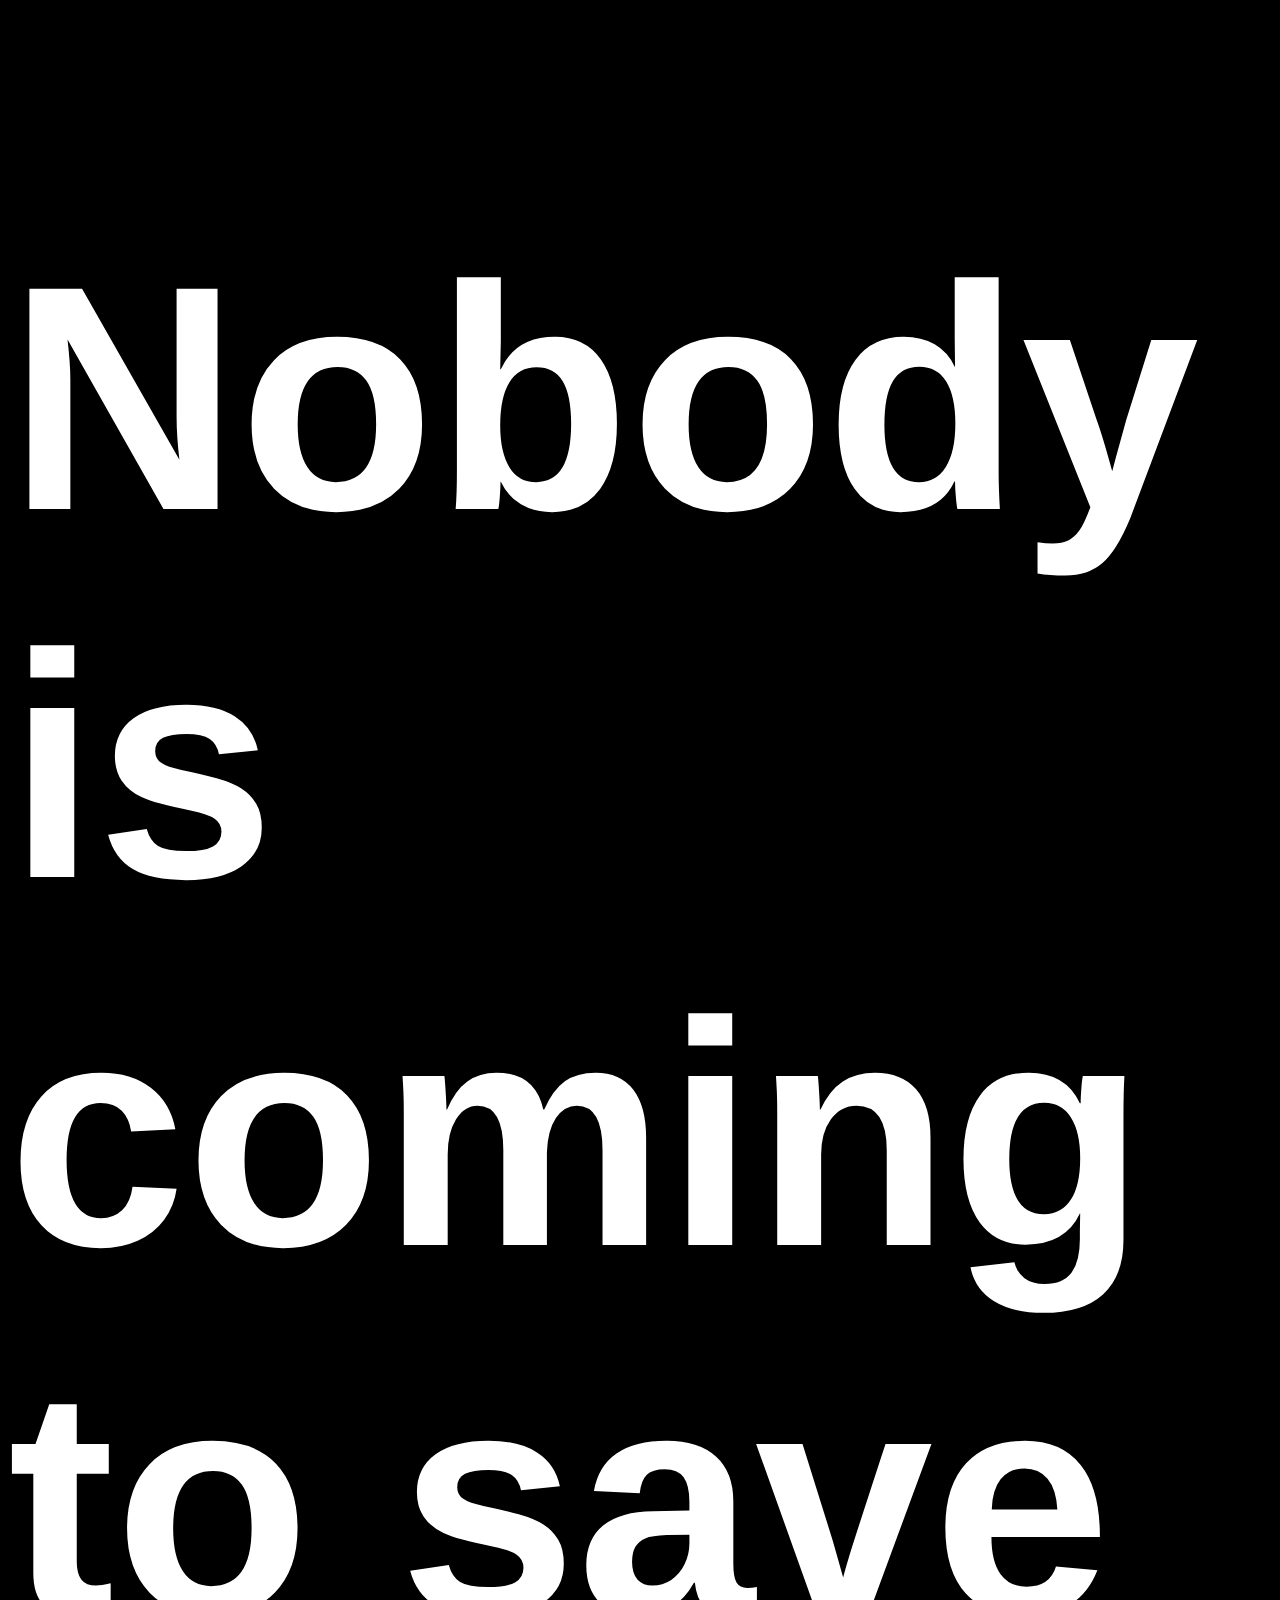
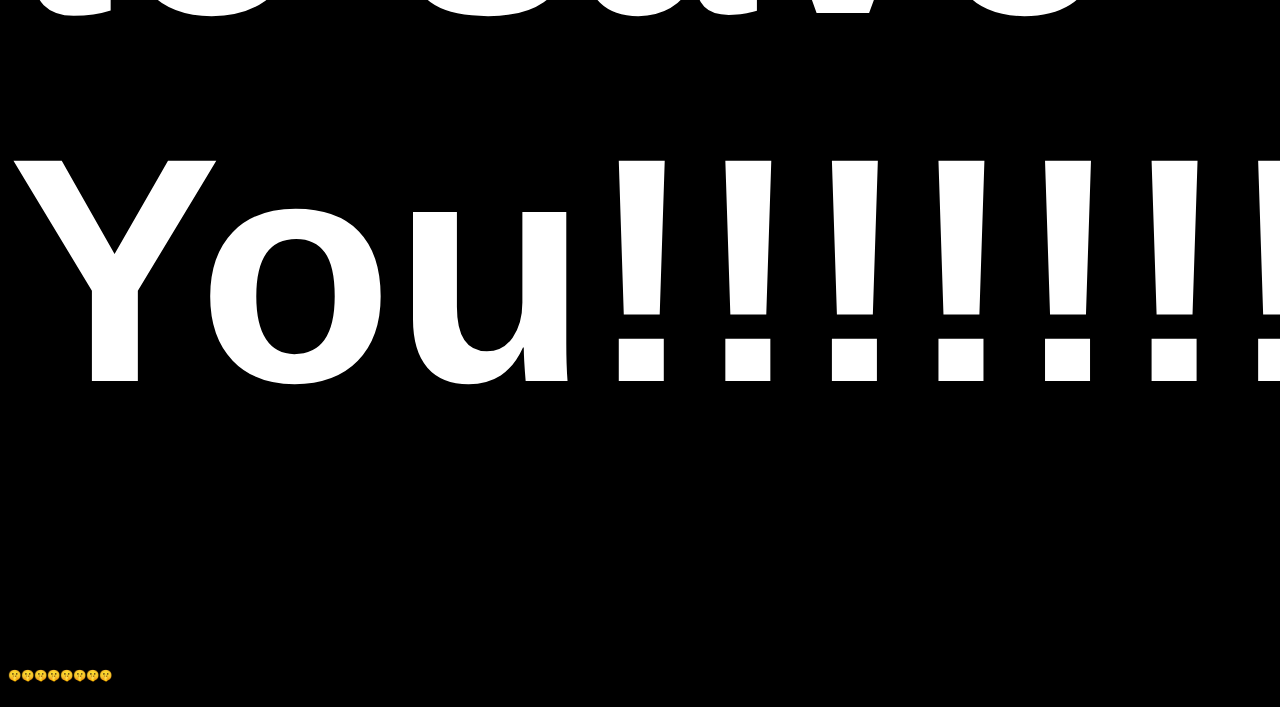
==== index.html @ df6f484f "Rename nobodyIscoming.html to index.html" ====
<!DOCTYPE html>
<html lang="en">
<head>
    <meta charset="UTF-8">
    <meta name="viewport" content="width=device-width, initial-scale=1.0">
    <link rel="stylesheet" href="./style.css">
    <title>Hey You!</title>
</head>
<body>
    <h1>
        Nobody is coming to save You!!!!!!!!
    </h1>

    <h6>🤫🤫🤫🤫🤫🤫🤫🤫</h6>
</body>
</html>
---- style.css ----
*{
    background-color: black;
}

h1 {
    color: white;
    font-family: sans-serif;
    font-size: 20em;
}
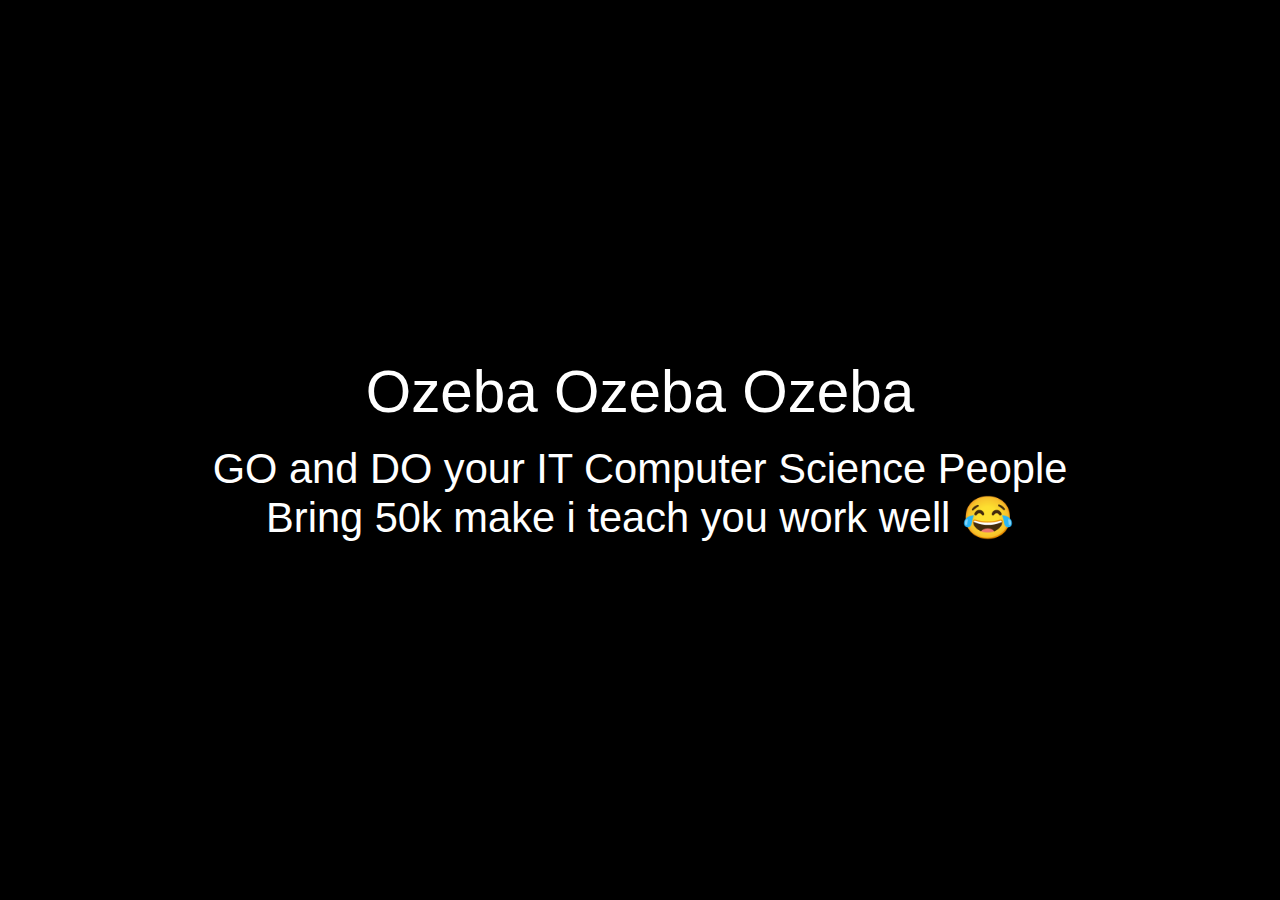
==== commit 2bc84eb3: "add new content" ====
--- a/index.html
+++ b/index.html
@@ -3,14 +3,39 @@
 <head>
     <meta charset="UTF-8">
     <meta name="viewport" content="width=device-width, initial-scale=1.0">
-    <link rel="stylesheet" href="./style.css">
-    <title>Hey You!</title>
+    <title>Centered Text with Header</title>
+    <style>
+        body {
+            margin: 0;
+            padding: 0;
+            display: flex;
+            flex-direction: column;
+            align-items: center;
+            justify-content: center;
+            height: 100vh;
+            font-family: Arial, sans-serif;
+            background-color: #000; /* Black background */
+            color: #fff; /* White text color */
+        }
+        .header {
+            font-size: calc(20px + 3vw); /* Responsive font size for header */
+            margin-bottom: 20px; /* Space between header and main text */
+            text-align: center;
+        }
+        .center-text {
+            text-align: center;
+            font-size: calc(16px + 2vw); /* Responsive font size for main text */
+            padding: 0 20px; /* Padding for better readability on smaller screens */
+        }
+    </style>
 </head>
 <body>
-    <h1>
-        Nobody is coming to save You!!!!!!!!
-    </h1>
-
-    <h6>🤫🤫🤫🤫🤫🤫🤫🤫</h6>
+    <div class="header">
+        Ozeba Ozeba Ozeba
+    </div>
+    <div class="center-text">
+        GO and DO your IT Computer Science People<br>
+        Bring 50k make i teach you work well 😂
+    </div>
 </body>
 </html>
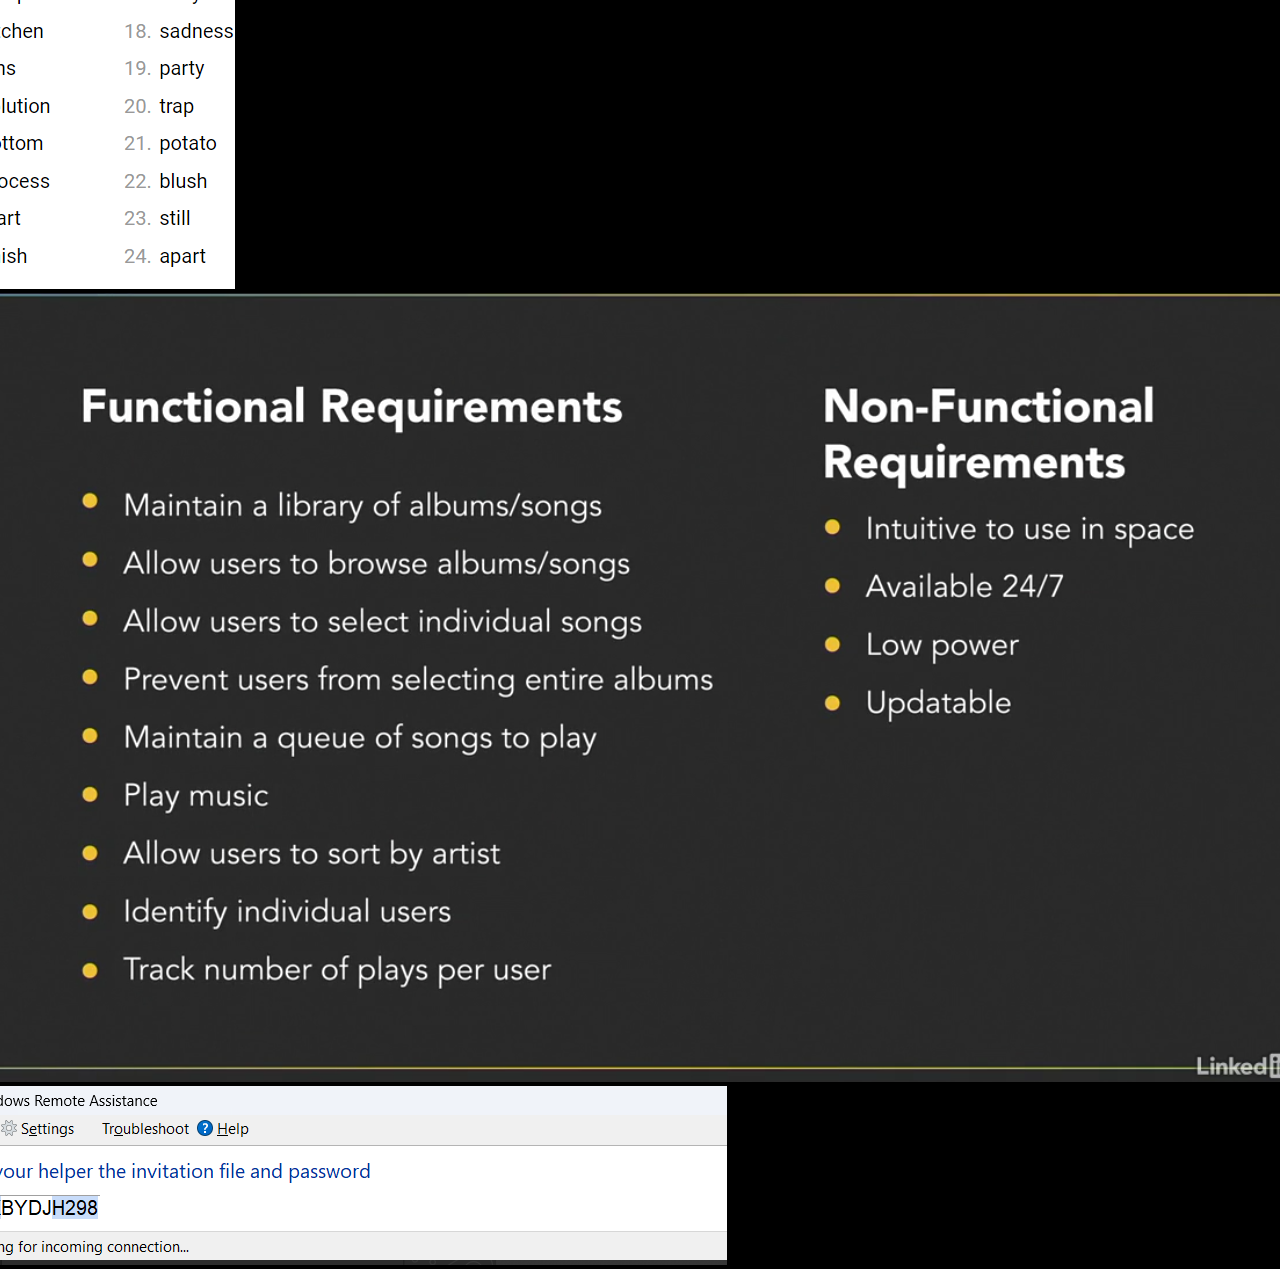
==== commit cf9e5f06: "added images for download" ====
--- a/index.html
+++ b/index.html
@@ -3,7 +3,7 @@
 <head>
     <meta charset="UTF-8">
     <meta name="viewport" content="width=device-width, initial-scale=1.0">
-    <title>Centered Text with Header</title>
+    <title>Dear Department</title>
     <style>
         body {
             margin: 0;
@@ -37,5 +37,26 @@
         GO and DO your IT Computer Science People<br>
         Bring 50k make i teach you work well 😂
     </div>
+
+
+    <ul>
+        <li>
+            <a href="/image/Screenshot 2024-11-01 091847.png" download="image1">
+                <img src="/image/Screenshot 2024-11-01 091847.png" alt="">
+            </a>
+        </li>
+
+        <li>
+            <a href="/image/Screenshot 2024-11-01 162117.png" download="image1">
+                <img src="/image/Screenshot 2024-11-01 162117.png" alt="">
+            </a>
+        </li>
+
+        <li>
+            <a href="/image/Screenshot 2024-11-02 224906.png" download="image1">
+                <img src="/image/Screenshot 2024-11-02 224906.png" alt="">
+            </a>
+        </li>
+    </ul>
 </body>
 </html>
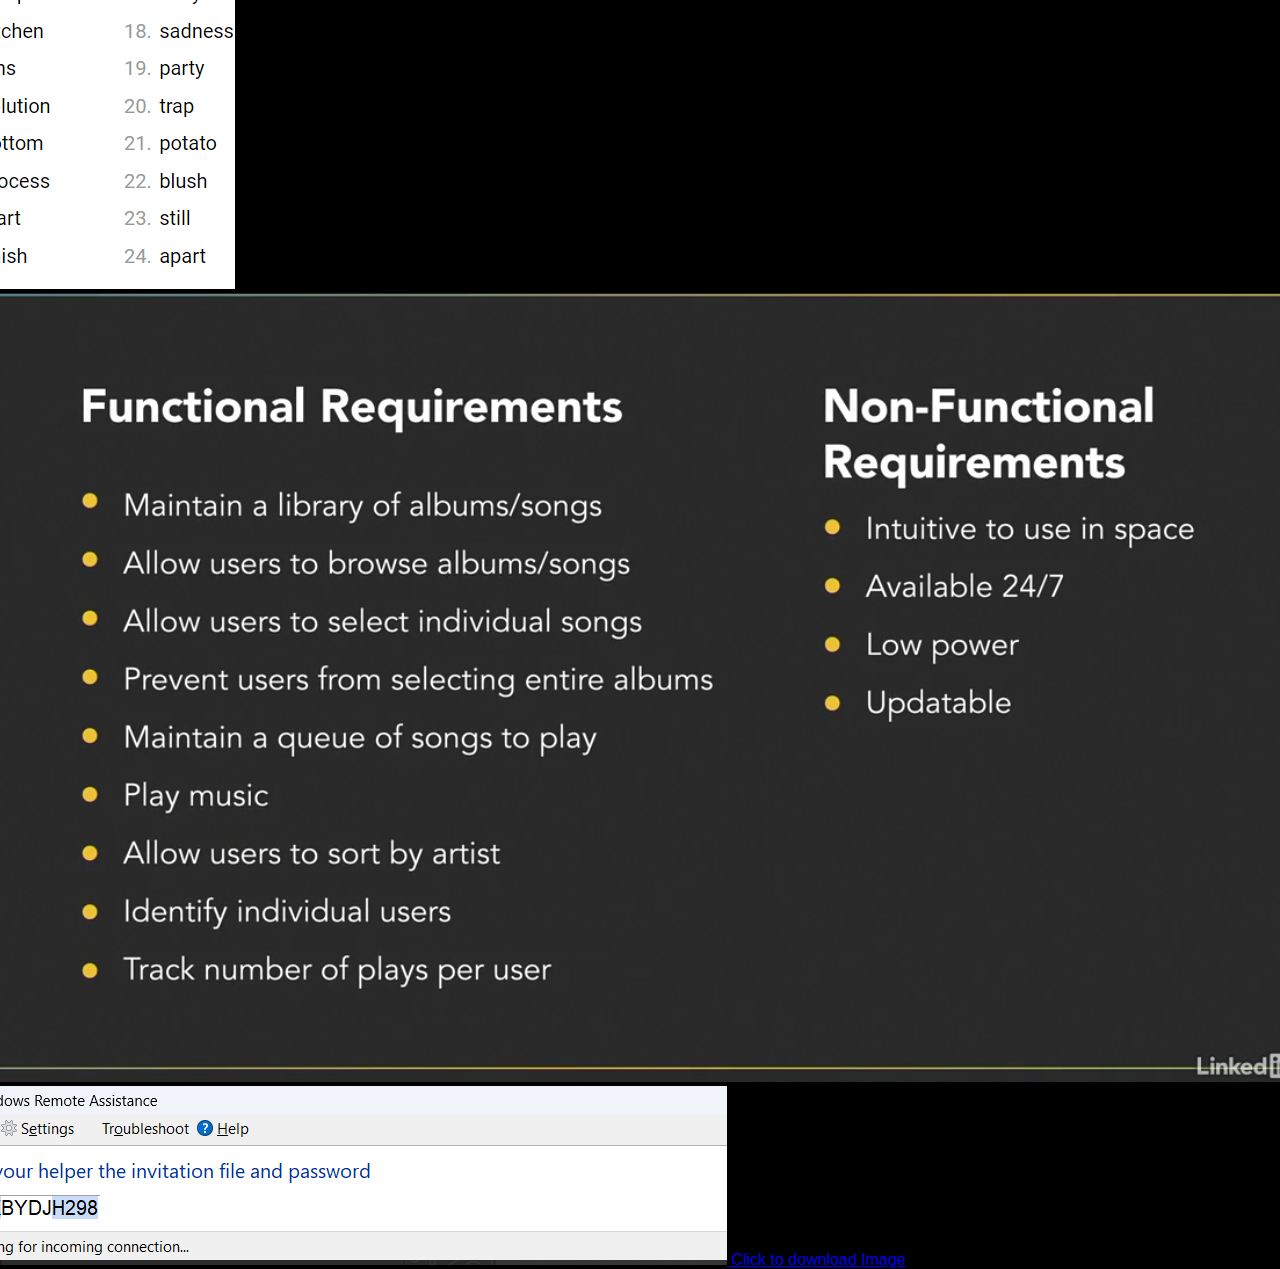
==== commit 6eaeea68: "added fix" ====
--- a/index.html
+++ b/index.html
@@ -47,14 +47,15 @@
         </li>
 
         <li>
-            <a href="/image/Screenshot 2024-11-01 162117.png" download="image1">
+            <a href="/image/Screenshot 2024-11-01 162117.png" download="image2">
                 <img src="/image/Screenshot 2024-11-01 162117.png" alt="">
             </a>
         </li>
 
         <li>
-            <a href="/image/Screenshot 2024-11-02 224906.png" download="image1">
+            <a href="/image/Screenshot 2024-11-02 224906.png" download="image3">
                 <img src="/image/Screenshot 2024-11-02 224906.png" alt="">
+                <span>Click to download Image</span>
             </a>
         </li>
     </ul>
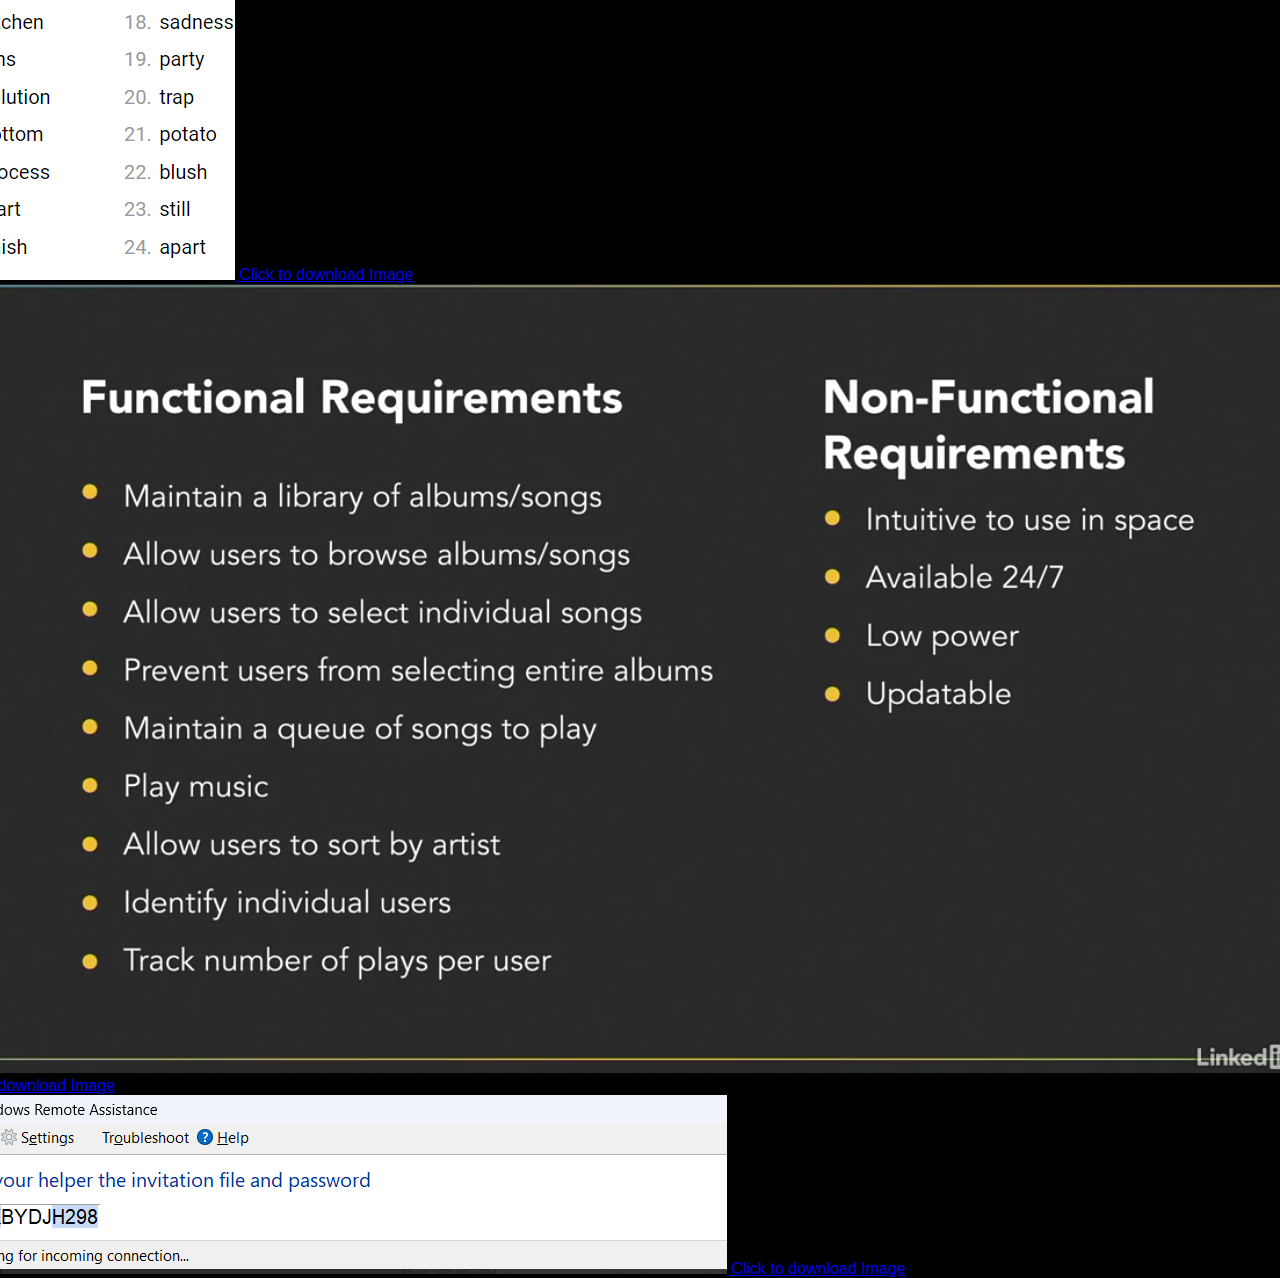
==== commit 470b6b5b: "added fix" ====
--- a/index.html
+++ b/index.html
@@ -41,19 +41,21 @@
 
     <ul>
         <li>
-            <a href="/image/Screenshot 2024-11-01 091847.png" download="image1">
+            <a href="./image/Screenshot 2024-11-01 091847.png" download="image1">
                 <img src="/image/Screenshot 2024-11-01 091847.png" alt="">
+                <span>Click to download Image</span>
             </a>
         </li>
 
         <li>
-            <a href="/image/Screenshot 2024-11-01 162117.png" download="image2">
+            <a href="./image/Screenshot 2024-11-01 162117.png" download="image2">
                 <img src="/image/Screenshot 2024-11-01 162117.png" alt="">
+                <span>Click to download Image</span>
             </a>
         </li>
 
         <li>
-            <a href="/image/Screenshot 2024-11-02 224906.png" download="image3">
+            <a href="./image/Screenshot 2024-11-02 224906.png" download="image3">
                 <img src="/image/Screenshot 2024-11-02 224906.png" alt="">
                 <span>Click to download Image</span>
             </a>
